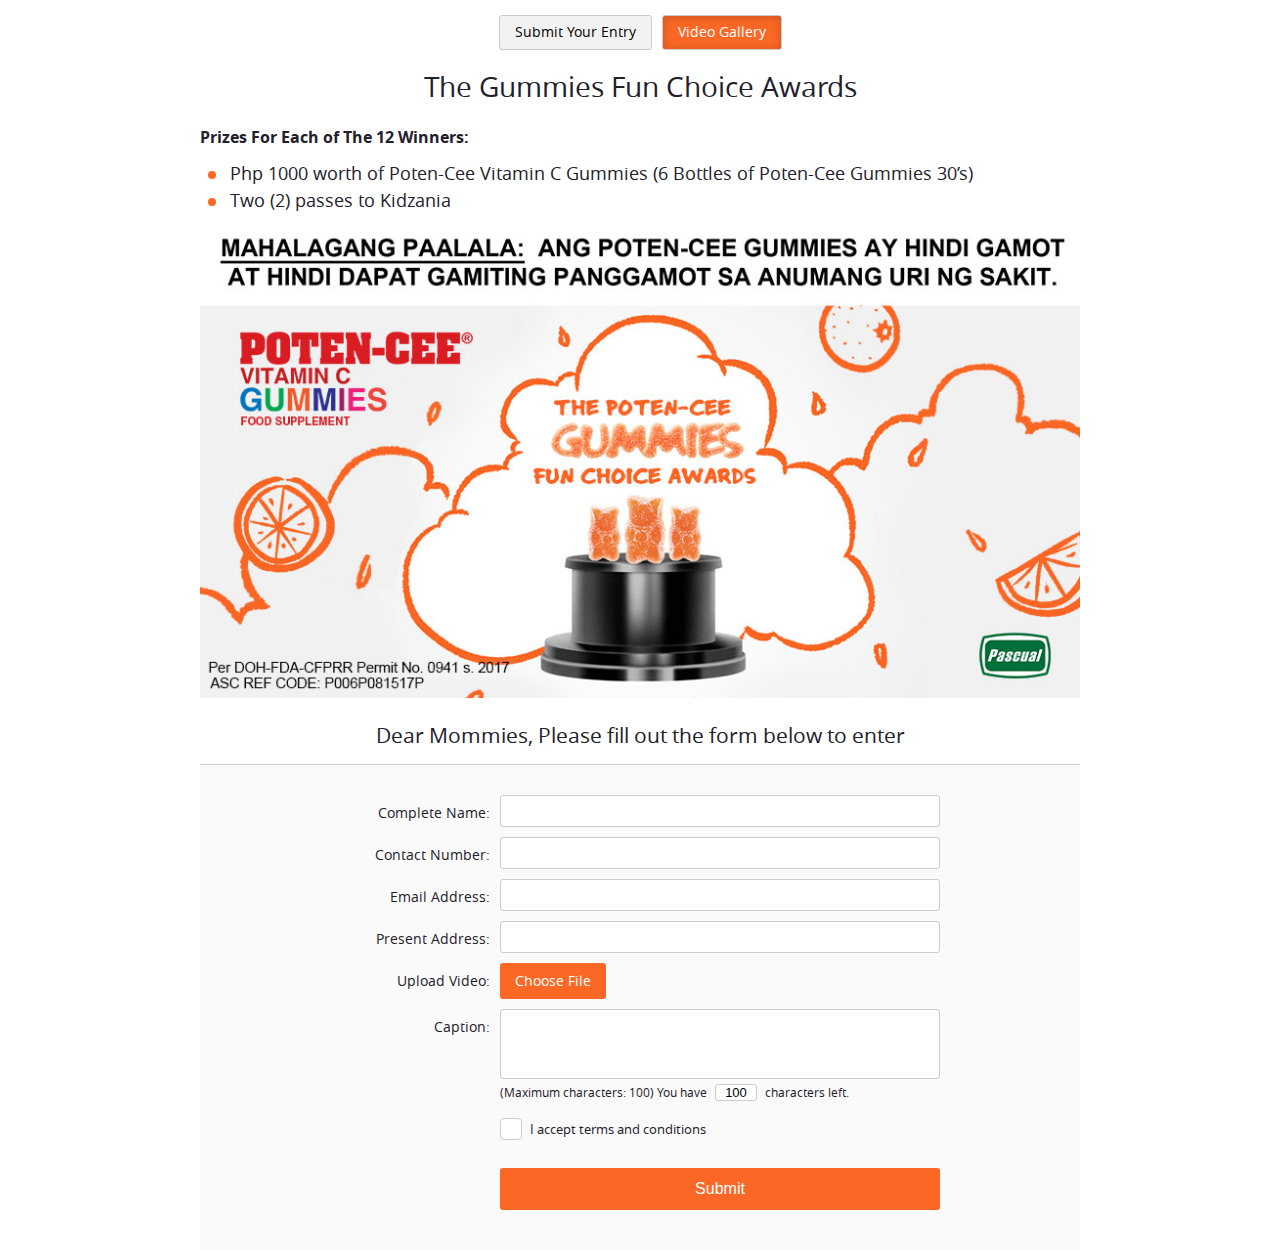
==== poten-cee/index.html @ c3ce5279 "push initial contest laayout" ====
﻿<!doctype html>
<html class="no-js" lang="">
<head>
<meta charset="utf-8">
<meta http-equiv="x-ua-compatible" content="ie=edge">
<title>Poten Cee</title>
<meta name="description" content="">
<meta name="viewport" content="width=device-width, initial-scale=1, maximum-scale=1">

<link rel="stylesheet" href="css/style.css" media="all"/>

<!--[if lt IE 9]> <script src="js/css3-mediaqueries.js"></script> <![endif]-->
<script src="js/html5.js"></script>
</head>
<body>
<section id="main-container">
	<div class="popup-wrap" id="video-wrap">
		<div class="popup-content">
			<a href="#" class="close-video"><img src="images/page_template/close.png" alt=""></a>
			<div class="video-holder">
				
			</div>
		</div>
	</div>

	<div class="popup-wrap default-popup" id="confirmation">
		<div class="popup-content">
			<h2>Are you sure you want to submit this entry?</h2>
			<p>Lorem ipsum dolor sit amet, consectetur adipiscing elit, sed do eiusmod tempor incididunt</p>
			<div class="text-center p-btn-wrapper">
				<a href="#" class="btn">OK</a>
				<a href="#" class="btn btn-ghost">Cancel</a>
			</div>
		</div>
	</div>

	<div class="popup-wrap default-popup" id="confirmation">
		<div class="popup-content">
			<h2>Thank you for submitting your entry.</h2>
			<p>Lorem ipsum dolor sit amet, consectetur adipiscing elit, sed do eiusmod tempor incididunt</p>
			<div class="text-center p-btn-wrapper">
				<a href="#" class="btn">Go to Gallery</a>
				<a href="#" class="btn btn-ghost">Submit another</a>
			</div>
		</div>
	</div>

	<header>
		<div class="container">
			<div class="menu text-center">
				<ul>
					<li class="active"><a href="#step1">Submit Your Entry</a></li>
					<li><a href="#step2">Video Gallery</a></li>
				</ul>
			</div>
		</div>
	</header>
	<section id="main-wrapper">
		<div id="step1" class="step-wrap"  style="display: block;">
			<div class="container">
				<div class="head-title">
					<h1 class="text-center">The Gummies Fun Choice Awards</h1>
					<h3><strong>Prizes For Each of The 12 Winners:</strong></h3>
					<ul class="prizes">
						<li>Php 1000 worth of Poten-Cee Vitamin C Gummies (6 Bottles of Poten-Cee Gummies 30’s)</li>
						<li>Two (2) passes to Kidzania</li>
					</ul>
				</div>

				<div class="banner"><img src="images/banner.jpg" alt=""></div>
				<div class="form-wrapper">
					<h2 class="text-center">Dear Mommies, Please fill out the form below to enter</h2>
					<hr>
					<div class="form-content">
						<form method="" post="">
							<div class="input-wrap">
								<label for="complete-name">Complete Name:</label>
								<input id="complete-name" type="text" name="" value="" placeholder="">
							</div>
							<div class="input-wrap">
								<label for="contact-num">Contact Number:</label>
								<input id="contact-num" type="tel" name="" value="" placeholder="">
							</div>
							<div class="input-wrap">
								<label for="email-add">Email Address:</label>
								<input id="email-add" type="email" name="" value="" placeholder="">
							</div>
							<div class="input-wrap">
								<label for="p-address">Present Address:</label>
								<input id="p-address" type="text" name="" value="" placeholder="">
							</div>
							<div class="input-wrap">
								<label>Upload Video:</label>
								<div class="file-upload">
								    <label for="upload" class="file-upload__label">Choose File</label>

								    <input id="upload" class="file-upload__input" type="file" name="file-upload">
								</div>

								<div class="wavy-loader uploader-loader">
									<span></span><span></span><span></span>
								</div>	
								<span class="required-file">You must upload a video atleast 10sec.</span>
							</div>
							<div class="input-wrap no-error">
								<label>Caption:</label>
								<div class="textarea-wrap">
									<textarea name="limitedtextarea" onKeyDown="limitText(this.form.limitedtextarea,this.form.countdown,100);"  onKeyUp="limitText(this.form.limitedtextarea,this.form.countdown,100);"></textarea>
									<p>(Maximum characters: 100) You have <input readonly type="text" name="countdown" size="3" value="100"> characters left.</p>
								</div>
							</div>
							<div class="input-wrap">
								<label>&nbsp;</label>
								<div class="custom-checkbox">
									<input type="checkbox" id="term-checkbox"/>
		    						<label for="term-checkbox">I accept terms and conditions</label>
		    					</div>
							</div>
							<div class="input-wrap">
								<label>&nbsp;</label>
								<input type="submit" class="btn" name="" value="Submit">
							</div>
						</form>
					</div>
				</div>
			</div>
		</div>
		<div id="step2" class="step-wrap" style="display: none;">
			<div class="container">
				<div class="video-gallery">
					<ul>
						<li>
							<div class="vg-wrap active">
								<div class="vg-item">
									<a href="#" class="play-btn" data-html-video="spark.mp4">
										<div class="vg-thumg">
											<img src="images/page_template/wing-video1.jpg" alt="">
										</div>
										<div class="vg-caption">
											<p>Lorem ipsum dolor sit amet, consectetur adipiscing elit, sed do eiusmod tempor incididunt ut labore et #samplehastag </p>
										</div>
									</a>

								</div>
								<p class="vg-btn vg-like"><a href="#"><span><img src="images/page_template/like.png" alt=""></span> <strong>100</strong> Likes</a></p>
								<p class="vg-btn vg-share"><a href="#"><span><img src="images/page_template/share.png" alt=""></span> <strong>2</strong> Share</a></p>
							</div>
						</li>
						<li>
							<div class="vg-wrap">
								<div class="vg-item">
									<a href="#" class="play-btn" data-html-video="">
										<div class="vg-thumg">
											<img src="images/page_template/wing-video1.jpg" alt="">
										</div>
										<div class="vg-caption">
											<p>Lorem ipsum dolor sit amet, consectetur adipiscing elit, sed do eiusmod  </p>
										</div>
									</a>

								</div>
								<p class="vg-btn vg-like"><a href="#"><span><img src="images/page_template/like.png" alt=""></span> <strong>100</strong> Likes</a></p>
								<p class="vg-btn vg-share"><a href="#"><span><img src="images/page_template/share.png" alt=""></span> <strong>2</strong> Share</a></p>
							</div>
						</li>
						<li>
							<div class="vg-wrap">
								<div class="vg-item">
									<a href="#" class="play-btn" data-html-video="spark.mp4">
										<div class="vg-thumg">
											<img src="images/page_template/wing-video1.jpg" alt="">
										</div>
										<div class="vg-caption">
											<p>Lorem ipsum dolor sit amet, consectetur adipiscing elit, sed do eiusmod tempor incididunt ut labore et dolore magna aliqua. </p>
										</div>
									</a>

								</div>
								<p class="vg-btn vg-like"><a href="#"><span><img src="images/page_template/like.png" alt=""></span> <strong>100</strong> Likes</a></p>
								<p class="vg-btn vg-share"><a href="#"><span><img src="images/page_template/share.png" alt=""></span> <strong>2</strong> Share</a></p>
							</div>
						</li>
						<li>
							<div class="vg-wrap">
								<div class="vg-item">
									<a href="#" class="play-btn" data-html-video="spark.mp4">
										<div class="vg-thumg">
											<img src="images/page_template/wing-video1.jpg" alt="">
										</div>
										<div class="vg-caption">
											<p>Lorem ipsum dolor sit amet, consectetur adipiscing elit, </p>
										</div>
									</a>

								</div>
								<p class="vg-btn vg-like"><a href="#"><span><img src="images/page_template/like.png" alt=""></span> <strong>100</strong> Likes</a></p>
								<p class="vg-btn vg-share"><a href="#"><span><img src="images/page_template/share.png" alt=""></span> <strong>2</strong> Share</a></p>
							</div>
						</li>
						<li>
							<div class="vg-wrap">
								<div class="vg-item">
									<a href="#" class="play-btn" data-html-video="spark.mp4">
										<div class="vg-thumg">
											<img src="images/page_template/wing-video1.jpg" alt="">
										</div>
										<div class="vg-caption">
											<p>Lorem ipsum dolor sit amet, consectetur  </p>
										</div>
									</a>

								</div>
								<p class="vg-btn vg-like"><a href="#"><span><img src="images/page_template/like.png" alt=""></span> <strong>100</strong> Likes</a></p>
								<p class="vg-btn vg-share"><a href="#"><span><img src="images/page_template/share.png" alt=""></span> <strong>2</strong> Share</a></p>
							</div>
						</li>
						<li>
							<div class="vg-wrap">
								<div class="vg-item">
									<a href="#" class="play-btn" data-html-video="spark.mp4">
										<div class="vg-thumg">
											<img src="images/page_template/wing-video1.jpg" alt="">
										</div>
										<div class="vg-caption">
											<p>Lorem ipsum dolor sit amet, </p>
										</div>
									</a>

								</div>
								<p class="vg-btn vg-like"><a href="#"><span><img src="images/page_template/like.png" alt=""></span> <strong>100</strong> Likes</a></p>
								<p class="vg-btn vg-share"><a href="#"><span><img src="images/page_template/share.png" alt=""></span> <strong>2</strong> Share</a></p>
							</div>
						</li>
					</ul>
				</div>
			</div>
		</div>
	</section>
</section>
<footer></footer>
<script src="js/lib/jquery.min.js"></script>
<script src="js/lib/jquery-ui.min.js"></script>
<script src="js/plugins.js"></script>
<script src="js/custom.js"></script>

<script type="text/javascript">
	
	$('.menu ul li a').click(function(e){
		e.preventDefault();
		$('.menu li').removeClass('active');
		$(this).closest('li').addClass('active');

		var _this = $(this).attr('href');
		$('.step-wrap').css({'display' : 'none'});
		$(_this).css({'display' : 'block'});

	});

	$('.close-video').click(function(e){
		e.preventDefault();

		$('.popup-wrap').removeClass('active');	
		$('.video-holder video')[0].pause();
	});

	$('.play-btn').click(function(e){
		e.preventDefault();
		$('#video-wrap').addClass('active');
		$('.video-holder').html('');	
	});

	$('.play-btn').click(function(e){
		e.preventDefault();

		var videoUrl = $(this).attr('data-html-video');
		var videoElem = '<video width="100%" height="100%" autoplay="true" preload="none">' +
	                    '<source src="video/'+videoUrl+'" type="video/mp4">' +
	                   	'<source src="video/'+videoUrl+'" type="video/webm">' +
	                    '</video>';
	    $('#video-wrap').addClass('active');

	    if($('.video-holder').children('*').size() > 0) {
	    	$('.video-holder video')[0].play();
	    } else {
	    	$('.video-holder').html(videoElem);	
	    }


	    $(".video-holder video").bind("ended", function() {
			console.log('end');
			$('.video-holder video')[0].autoplay=false
			$('#video-holder').removeClass('active');
		});

	})

	$('#term-checkbox').change(function(){
        
        //$('.fill-up-correctly').removeClass('is-open');

        if( $('#terms-checkbox').is(':checked')) {
            $('#terms-checkbox').closest('.custom-checkbox').removeClass('error')

        } else {
            $('#terms-checkbox').closest('.custom-checkbox').addClass('error');
        }

    });

	$('.form-content form').submit(function(e){
		e.preventDefault();
		$('.form-content .input-wrap:not(.no-error)').addClass('error');
       	isvalidate = false;

		if(!$('#complete-name').val() == '') {
        	$('#complete-name').closest('.input-wrap').removeClass('error');
        	isvalidate = true;
        } else {
        	isvalidate = false;
        }

        if(!$('#p-address').val() == '') {
        	$('#p-address').closest('.input-wrap').removeClass('error');
        	isvalidate = true;
        } else {
        	isvalidate = false;
        }

		if( IsEmail($('#email-add').val() )) {
        	$('#email-add').closest('.input-wrap').removeClass('error');
        	isvalidate = true;
        } else {
        	isvalidate = false;
        }

		if(!$('#contact-num').val() == '' && $('#contact-num').val().length >= 6) {
        	$('#contact-num').closest('.input-wrap').removeClass('error');
        	isvalidate = true;
        } else {
        	isvalidate = false;
        }

        if( $('#term-checkbox').prop('checked')) {
            $('#term-checkbox').closest('.input-wrap').removeClass('error')
            isvalidate = true;
        } else {
            $('#term-checkbox').closest('.input-wrap').addClass('error');
            isvalidate = false;
        }

		if($('#complete-name').val() != '' && $('#email-add').val() != '' && !$('#p-address').val() == '' && $('#contact-num').val().length >= 6 && $('#contact-num').val() != '') {
			$('.loading-spinner-wrapper').addClass('active');
			$('.popup-wrap').addClass('active');
			return true;
			
		} else {
			return false;
		}
	});

	function limitText(limitField, limitCount, limitNum) {
		if (limitField.value.length > limitNum) {
			limitField.value = limitField.value.substring(0, limitNum);
		} else {
			limitCount.value = limitNum - limitField.value.length;
		}
	}

	function IsEmail(email) {
	    var regex = /^([a-zA-Z0-9_.+-])+\@(([a-zA-Z0-9-])+\.)+([a-zA-Z0-9]{2,4})+$/;
	    return regex.test(email);
	}
</script>
</body>
</html>
---- poten-cee/css/style.css ----
@charset "UTF-8";
/** font face **/
@font-face {
  font-family: 'open_sans';
  src: url("../fonts/opensans-bold-webfont.woff2") format("woff2"), url("../fonts/opensans-bold-webfont.woff") format("woff");
  font-weight: 700;
  font-style: normal; }

@font-face {
  font-family: 'open_sans';
  src: url("../fonts/opensans-light-webfont.woff2") format("woff2"), url("../fonts/opensans-light-webfont.woff") format("woff");
  font-weight: 300;
  font-style: normal; }

@font-face {
  font-family: 'open_sans';
  src: url("../fonts/opensans-regular-webfont.woff2") format("woff2"), url("../fonts/opensans-regular-webfont.woff") format("woff");
  font-weight: 400;
  font-style: normal; }

/** font face **/
/* http://meyerweb.com/eric/tools/css/reset/ 
   v2.0 | 20110126
   License: none (public domain)
*/
html, body, div, span, applet, object, iframe,
h1, h2, h3, h4, h5, h6, p, blockquote, pre,
a, abbr, acronym, address, big, cite, code,
del, dfn, em, img, ins, kbd, q, s, samp,
small, strike, strong, sub, sup, tt, var,
b, u, i, center,
dl, dt, dd, ol, ul, li,
fieldset, form, label, legend,
table, caption, tbody, tfoot, thead, tr, th, td,
article, aside, canvas, details, embed,
figure, figcaption, footer, header, hgroup,
menu, nav, output, ruby, section, summary,
time, mark, audio, video {
  margin: 0;
  padding: 0;
  border: 0;
  font-size: 100%;
  font: inherit;
  vertical-align: baseline; }

/* HTML5 display-role reset for older browsers */
article, aside, details, figcaption, figure,
footer, header, hgroup, menu, nav, section {
  display: block; }

body {
  line-height: 1; }

ol, ul {
  list-style: none; }

blockquote, q {
  quotes: none; }

blockquote:before, blockquote:after,
q:before, q:after {
  content: '';
  content: none; }

table {
  border-collapse: collapse;
  border-spacing: 0; }

h1 {
  font-size: 2em; }

h2 {
  font-size: 1.5em; }

h3 {
  font-size: 1.17em; }

h4 {
  font-size: 1em; }

h5 {
  font-size: 0.83em; }

h6 {
  font-size: 0.67em; }

.ease, a, input[type="submit"], button {
  -webkit-transition: all 0.5s ease;
  -moz-transition: all 0.5s ease;
  -ms-transition: all 0.5s ease;
  -o-transition: all 0.5s ease;
  transition: all 0.5s ease; }

.menu {
  margin: 15px 0 20px; }
  .menu ul li {
    display: inline-block;
    margin: 0px 3px; }
    .menu ul li a {
      padding: 8px 15px;
      text-align: center;
      display: block;
      background: #fb6825;
      color: #ffffff;
      border-radius: 3px;
      border: 1px solid #ccc;
      -webkit-box-shadow: inset 0px 1px 10px rgba(0, 0, 0, 0.2);
      box-shadow: inset 0px 1px 10px rgba(0, 0, 0, 0.2); }
    .menu ul li.active a {
      -webkit-box-shadow: inset 0px 1px 10px transparent;
      box-shadow: inset 0px 1px 10px transparent;
      color: #000;
      background: #f2f2f2; }

footer {
  z-index: 2;
  position: relative; }

.fl {
  float: left; }

.fr {
  float: right; }

.clr {
  display: block;
  float: none;
  clear: both; }

* {
  -webkit-box-sizing: border-box;
  -moz-box-sizing: border-box;
  box-sizing: border-box; }

.container {
  max-width: 900px;
  margin: 0 auto;
  padding: 0px 10px; }

body {
  font-size: 14px;
  font-family: 'open_sans', helvetica, arial, sans-serif;
  line-height: 1.2;
  color: #23202b; }

strong {
  font-weight: 700; }

a {
  text-decoration: none; }

.head-title h1 {
  margin-bottom: 25px; }

.banner {
  margin-bottom: 25px; }
  .banner img {
    width: 100%;
    height: auto;
    display: block; }

.text-center {
  text-align: center; }

.form-wrapper hr {
  margin: 0;
  border: none;
  border-bottom: 1px solid #ccc; }

.form-wrapper h2 {
  margin-top: 10px;
  margin-bottom: 15px; }

.prizes {
  margin-top: 15px;
  margin-bottom: 10px; }
  .prizes li {
    display: block;
    padding-left: 30px;
    position: relative;
    margin-bottom: 5px;
    font-size: 18px; }
    @media (max-width: 991px) {
      .prizes li {
        font-size: 16px; } }
    @media (max-width: 767px) {
      .prizes li {
        font-size: 14px;
        padding-left: 20px; } }
    .prizes li:after {
      content: '';
      display: block;
      width: 8px;
      height: 8px;
      border-radius: 50%;
      position: absolute;
      top: 8px;
      left: 8px;
      background: #fb6825; }
      @media (max-width: 767px) {
        .prizes li:after {
          width: 5px;
          height: 5px;
          top: 5px;
          left: 5px; } }

.form-content {
  background: #fafafa;
  padding: 30px 20px; }
  @media (max-width: 991px) {
    .form-content {
      padding: 20px 10px; } }
  .form-content form {
    max-width: 600px;
    margin: 0 auto; }

.file-upload {
  position: relative;
  display: inline-block;
  margin-left: 10px;
  margin-right: 10px; }

.file-upload__label {
  display: block;
  padding: 10px 15px;
  color: #fff;
  background: #fb6825;
  border-radius: 3px;
  -webkit-transition: background 0.4s ease;
  -o-transition: background 0.4s ease;
  transition: background 0.4s ease; }
  .file-upload__label:hover {
    cursor: pointer;
    background: #fd5a10; }

.input-wrap {
  margin-bottom: 10px; }
  @media (max-width: 767px) {
    .input-wrap {
      margin-bottom: 8px; } }
  .input-wrap:after {
    content: '';
    display: block;
    float: none;
    clear: both; }
  .input-wrap > label {
    min-width: 150px;
    float: left;
    text-align: right;
    padding-top: 10px; }
    @media (max-width: 991px) {
      .input-wrap > label {
        min-width: auto;
        float: none;
        clear: both;
        text-align: left;
        margin-bottom: 2px;
        display: inline-block;
        padding-top: 0;
        font-size: 13px; } }
  .input-wrap.error input[type="text"], .input-wrap.error input[type="email"], .input-wrap.error input[type="tel"], .input-wrap.error textarea {
    border-bottom: 1px solid #da1d23; }
  .input-wrap.error .required-file {
    opacity: 1;
    visibility: visible; }
  .input-wrap input[type="text"], .input-wrap input[type="email"], .input-wrap input[type="tel"], .input-wrap textarea {
    width: 440px;
    float: right;
    border: 1px solid #ccc;
    border-radius: 3px;
    padding: 7px 10px;
    font-size: 14px;
    outline: none;
    resize: none; }
    @media (max-width: 991px) {
      .input-wrap input[type="text"], .input-wrap input[type="email"], .input-wrap input[type="tel"], .input-wrap textarea {
        width: 100%;
        float: none;
        clear: both; } }
  .input-wrap textarea {
    min-height: 70px; }
  .input-wrap input[type="submit"] {
    display: block;
    padding: 12px 15px;
    color: #fff;
    background: #fb6825;
    border-radius: 3px;
    display: block;
    border: none;
    width: 440px;
    float: right;
    margin-top: 20px;
    font-size: 16px;
    outline: none; }
    @media (max-width: 991px) {
      .input-wrap input[type="submit"] {
        width: 100%;
        float: none;
        clear: both;
        margin-top: 0; } }
  .input-wrap .required-file {
    font-size: 12px;
    color: #da1d23;
    display: inline-block;
    vertical-align: middle;
    opacity: 0;
    visibility: hidden; }

.file-upload__input {
  position: absolute;
  left: 0;
  top: 0;
  right: 0;
  bottom: 0;
  font-size: 1;
  width: 0;
  height: 100%;
  opacity: 0; }

.custom-checkbox {
  margin-left: 10px;
  float: left;
  margin-top: 10px; }
  @media (max-width: 991px) {
    .custom-checkbox {
      margin-left: 0; } }

.step-wrap {
  display: none; }

.video-gallery ul {
  margin: 0 -8px; }
  .video-gallery ul:after {
    content: '';
    display: block;
    float: none;
    clear: both; }
  .video-gallery ul li {
    float: left;
    width: 33.33%;
    padding: 0px 8px;
    padding-bottom: 20px; }
    .video-gallery ul li:nth-child(3n+1) {
      clear: left; }
      @media (max-width: 767px) {
        .video-gallery ul li:nth-child(3n+1) {
          clear: none; } }
    @media (max-width: 767px) {
      .video-gallery ul li {
        width: 50%; }
        .video-gallery ul li:nth-child(2n+1) {
          clear: left; } }
    @media (max-width: 480px) {
      .video-gallery ul li {
        width: 100%;
        float: none;
        clear: both; } }

.textarea-wrap {
  position: relative;
  float: left;
  width: 440px;
  margin-left: 10px; }
  @media (max-width: 991px) {
    .textarea-wrap {
      width: 100%;
      margin-left: 0; } }
  .textarea-wrap p {
    font-size: 12px; }
    .textarea-wrap p input[type="text"] {
      display: inline-block;
      width: auto;
      padding: 0;
      float: none;
      border: 1px solid #ccc;
      text-align: center;
      margin: 5px 5px 0;
      font-size: 13px; }

.vg-wrap:after {
  content: '';
  display: block;
  float: none;
  clear: both; }

.vg-item {
  height: 0;
  padding-bottom: 75%;
  width: 100%;
  background: #000; }

.vg-thumg {
  position: relative;
  height: 0;
  padding-bottom: 75%; }
  .vg-thumg img {
    max-width: 100%;
    height: auto;
    position: absolute;
    top: 50%;
    left: 50%;
    -webkit-transform: translate(-50%, -50%);
    -moz-transform: translate(-50%, -50%);
    -ms-transform: translate(-50%, -50%);
    -o-transform: translate(-50%, -50%);
    transform: translate(-50%, -50%); }

.vg-btn {
  width: 33.33%;
  float: left;
  padding: 5px 0;
  margin-top: 5px;
  margin-right: 20px;
  padding-left: 5px; }
  .vg-btn img {
    width: 18px;
    display: inline-block;
    vertical-align: middle;
    position: relative;
    top: -2px; }
  .vg-btn span {
    display: inline-block;
    vertical-align: middle;
    margin-right: 2px; }
  .vg-btn strong {
    color: #fb6825; }

.play-btn {
  display: block;
  position: relative; }
  .play-btn:before {
    content: '';
    width: 50px;
    height: 50px;
    border: 2px solid #fff;
    position: absolute;
    top: 50%;
    left: 50%;
    z-index: 2;
    color: #fff;
    background: url(../images/page_template/arrow.png) no-repeat center center;
    background-size: 78%;
    border-radius: 50%;
    line-height: 50px;
    text-align: center;
    -webkit-transform: translate(-50%, -50%);
    -moz-transform: translate(-50%, -50%);
    -ms-transform: translate(-50%, -50%);
    transform: translate(-50%, -50%); }

.video-holder video {
  width: 100%;
  height: auto;
  display: block; }

.vg-caption {
  background: rgba(0, 0, 0, 0.6);
  color: #ffffff;
  position: absolute;
  bottom: 0;
  left: 0;
  width: 100%;
  padding: 10px 10px;
  font-size: 12px; }

#video-wrap {
  position: fixed;
  top: 0;
  width: 100%;
  height: 100%;
  background: rgba(0, 0, 0, 0.7);
  z-index: 1011;
  left: 0;
  opacity: 0;
  visibility: hidden;
  -webkit-transition: all 0.4s ease;
  -o-transition: all 0.4s ease;
  transition: all 0.4s ease; }
  @media (max-width: 767px) {
    #video-wrap {
      background: white; } }
  #video-wrap.active {
    opacity: 1;
    visibility: visible; }
  #video-wrap .popup-content {
    background: #fff;
    max-width: 800px;
    padding: 0px 0px 20px;
    margin: 30px auto 0;
    position: relative; }

.default-popup {
  position: fixed;
  top: 0;
  width: 100%;
  height: 100%;
  background: rgba(0, 0, 0, 0.7);
  z-index: 1011;
  left: 0;
  opacity: 0;
  visibility: hidden;
  -webkit-transition: all 0.4s ease;
  -o-transition: all 0.4s ease;
  transition: all 0.4s ease; }
  .default-popup.active {
    visibility: visible;
    opacity: 1; }
  .default-popup .popup-content {
    width: 30%;
    max-width: 420px;
    min-width: 420px;
    background: #ffffff;
    position: absolute;
    text-align: center;
    left: 50%;
    top: 30%;
    overflow-y: hidden;
    overflow-x: hidden;
    margin-left: -210px;
    padding: 40px 15px 40px;
    opacity: 1;
    z-index: 9;
    -webkit-transform: translateY(20%);
    -moz-transform: translateY(20%);
    -ms-transform: translateY(20%);
    -o-transform: translateY(20%);
    transform: translateY(20%);
    -webkit-transition: all 0.4s 0.3s cubic-bezier(0.215, 0.61, 0.355, 1);
    -moz-transition: all 0.4s 0.3s cubic-bezier(0.215, 0.61, 0.355, 1);
    -ms-transition: all 0.4s 0.3s cubic-bezier(0.215, 0.61, 0.355, 1);
    -o-transition: all 0.4s 0.3s cubic-bezier(0.215, 0.61, 0.355, 1);
    transition: all 0.4s 0.3s cubic-bezier(0.215, 0.61, 0.355, 1); }
    @media (max-width: 767px) {
      .default-popup .popup-content {
        min-width: auto;
        width: 100%;
        margin-left: 0;
        left: 0;
        padding: 25px 15px; } }
    .default-popup .popup-content h2 {
      text-align: left;
      margin-bottom: 5px;
      font-size: 16px;
      font-weight: 700; }
    .default-popup .popup-content p {
      font-size: 12px;
      padding-bottom: 10px;
      text-align: left; }

.p-btn-wrapper {
  margin-top: 20px; }

.btn {
  display: inline-block;
  padding: 10px 25px;
  color: #fff;
  background: #fb6825;
  border-radius: 3px; }
  .btn.btn-ghost {
    background: transparent;
    color: #23202b;
    padding: 10px 15px; }

.close-video {
  font-size: 16px;
  width: 25px;
  height: 25px;
  background: #fff;
  display: block;
  top: 0;
  right: 0;
  line-height: 25px;
  position: absolute;
  z-index: 2;
  text-align: center; }
  .close-video img {
    max-width: 100%;
    height: auto;
    display: block; }

.custom-checkbox [type="checkbox"]:not(:checked),
.custom-checkbox [type="checkbox"]:checked {
  position: absolute;
  left: -9999px; }

.custom-checkbox [type="checkbox"]:not(:checked) + label,
.custom-checkbox [type="checkbox"]:checked + label {
  position: relative;
  padding-left: 30px;
  cursor: pointer;
  font-size: 13px;
  padding-top: 2px; }

/* checkbox aspect */
.custom-checkbox [type="checkbox"]:not(:checked) + label:before,
.custom-checkbox [type="checkbox"]:checked + label:before {
  content: '';
  position: absolute;
  left: 0;
  top: 0;
  width: 20px;
  height: 20px;
  border: 1px solid #ccc;
  background: #fff;
  border-radius: 4px; }

.error .custom-checkbox [type="checkbox"]:not(:checked) + label:before,
.error .custom-checkbox [type="checkbox"]:checked + label:before {
  border: 1px solid #da1d23; }

/* checked mark aspect */
.custom-checkbox [type="checkbox"]:not(:checked) + label:after,
.custom-checkbox [type="checkbox"]:checked + label:after {
  content: '✔';
  position: absolute;
  top: 4px;
  left: 5px;
  font-size: 16px;
  line-height: 0.8;
  color: #09ad7e;
  -webkit-transition: all .2s;
  -o-transition: all .2s;
  transition: all .2s; }

/* checked mark aspect changes */
.custom-checkbox [type="checkbox"]:not(:checked) + label:after {
  opacity: 0;
  -webkit-transform: scale(0);
  -ms-transform: scale(0);
  transform: scale(0); }

.custom-checkbox [type="checkbox"]:checked + label:after {
  opacity: 1;
  -webkit-transform: scale(1);
  -ms-transform: scale(1);
  transform: scale(1); }

/* disabled checkbox */
.custom-checkbox [type="checkbox"]:disabled:not(:checked) + label:before,
.custom-checkbox [type="checkbox"]:disabled:checked + label:before {
  -webkit-box-shadow: none;
  box-shadow: none;
  border-color: #bbb;
  background-color: #ddd; }

.custom-checkbox [type="checkbox"]:disabled:checked + label:after {
  color: #999; }

.custom-checkbox [type="checkbox"]:disabled + label {
  color: #aaa; }

/* accessibility */
/*.custom-checkbox [type="checkbox"]:checked:focus + label:before,
.custom-checkbox [type="checkbox"]:not(:checked):focus + label:before {
  border: 2px dotted blue;
}*/
/* hover style just for information */
/*label:hover:before {
  border: 2px solid #4778d9!important;
}*/
.wavy-loader {
  text-align: center;
  background: transparent;
  width: 100%;
  float: none;
  opacity: 0;
  visibility: hidden;
  clear: both;
  position: relative;
  padding: 10px 0;
  /*&.loader-bottom {
		position: fixed;
		bottom: 0;
		padding-left: 250px;
		@include transition(padding 0.4s cubic-bezier(0.645, 0.045, 0.355, 1));

		&.is-minimize {
			padding-left: 60px;
		}
	}*/ }
  .wavy-loader.uploader-loader {
    width: auto;
    display: inline-block;
    opacity: 0;
    visibility: hidden; }
    .wavy-loader.uploader-loader.active {
      opacity: 1;
      visibility: visible; }
  .wavy-loader.active {
    opacity: 1;
    visibility: visible; }

.wavy-loader span:first-child {
  -webkit-animation: wavy-loader 1.1s 0.1s cubic-bezier(0.215, 0.61, 0.355, 1) infinite;
  -moz-animation: wavy-loader 1.1s 0.1s cubic-bezier(0.215, 0.61, 0.355, 1) infinite;
  animation: wavy-loader 1.1s 0.1s cubic-bezier(0.215, 0.61, 0.355, 1) infinite; }

.wavy-loader span:nth-child(2) {
  -webkit-animation: wavy-loader 1.1s 0.2s cubic-bezier(0.215, 0.61, 0.355, 1) infinite;
  -moz-animation: wavy-loader 1.1s 0.2s cubic-bezier(0.215, 0.61, 0.355, 1) infinite;
  animation: wavy-loader 1.1s 0.2s cubic-bezier(0.215, 0.61, 0.355, 1) infinite; }

.wavy-loader span:nth-child(3) {
  -webkit-animation: wavy-loader 1.1s 0.3s cpp-sm-toolsbic-bezier(0.215, 0.61, 0.355, 1) infinite;
  -moz-animation: wavy-loader 1.1s 0.3s cubic-bezier(0.215, 0.61, 0.355, 1) infinite;
  animation: wavy-loader 1.1s 0.3s cubic-bezier(0.215, 0.61, 0.355, 1) infinite; }

.wavy-loader span {
  display: inline-block;
  position: relative;
  border-radius: 50%;
  width: 10px;
  height: 10px;
  background-color: #008a47;
  margin: 0 3px; }
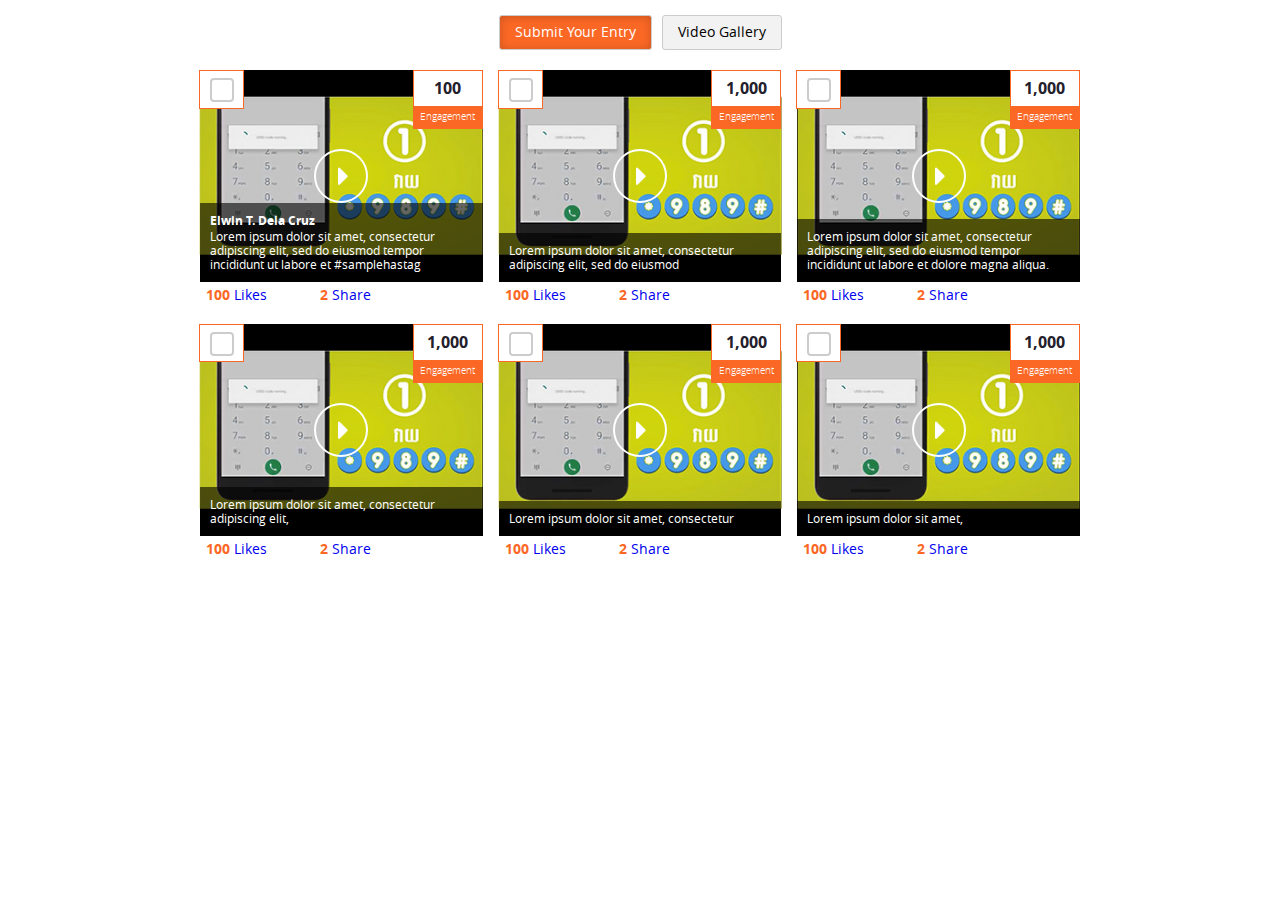
==== commit cdcda7e6: "add updated static files" ====
--- a/poten-cee/index.html
+++ b/poten-cee/index.html
@@ -56,7 +56,7 @@
 		</div>
 	</header>
 	<section id="main-wrapper">
-		<div id="step1" class="step-wrap"  style="display: block;">
+		<div id="step1" class="step-wrap"  style="display: none;">
 			<div class="container">
 				<div class="head-title">
 					<h1 class="text-center">The Gummies Fun Choice Awards</h1>
@@ -68,6 +68,9 @@
 				</div>
 
 				<div class="banner"><img src="images/banner.jpg" alt=""></div>
+				<div class="join-now-wrap text-center">
+					<a href="#" class="btn btn-large btn-green">Join Now!</a>
+				</div>
 				<div class="form-wrapper">
 					<h2 class="text-center">Dear Mommies, Please fill out the form below to enter</h2>
 					<hr>
@@ -87,7 +90,28 @@
 							</div>
 							<div class="input-wrap">
 								<label for="p-address">Present Address:</label>
-								<input id="p-address" type="text" name="" value="" placeholder="">
+								<div class="present-add">
+									<input id="p-address" type="text" name="" value="" placeholder="">
+									<div class="input-row">
+										<div class="input-half">
+											<label>Province:</label>
+											<select>
+												<option>Mindoro</option>
+												<option>Manila</option>
+												<option>Mandaluyong</option>
+											</select>
+										</div>
+										<div class="input-half">
+											<label>City:</label>
+											<select>
+												<option>City 1</option>
+												<option>City 2</option>
+												<option>City 3</option>
+											</select>
+										</div>
+									</div>
+								</div>
+								
 							</div>
 							<div class="input-wrap">
 								<label>Upload Video:</label>
@@ -96,16 +120,18 @@
 
 								    <input id="upload" class="file-upload__input" type="file" name="file-upload">
 								</div>
-
-								<div class="wavy-loader uploader-loader">
-									<span></span><span></span><span></span>
-								</div>	
 								<span class="required-file">You must upload a video atleast 10sec.</span>
 							</div>
-							<div class="input-wrap no-error">
-								<label>Caption:</label>
+							<div class="input-wrap captionfield">
+								<label class="textarea-label">How do Poten-Cee Gummies make taking Vitamin C more fun everyday?</label>
 								<div class="textarea-wrap">
-									<textarea name="limitedtextarea" onKeyDown="limitText(this.form.limitedtextarea,this.form.countdown,100);"  onKeyUp="limitText(this.form.limitedtextarea,this.form.countdown,100);"></textarea>
+									<textarea id="captionText" name="limitedtextarea" 
+									onKeyDown="limitText(this.form.limitedtextarea,this.form.countdown,100);
+
+									"  
+									onKeyUp="limitText(this.form.limitedtextarea,this.form.countdown,100);"></textarea>
+									<p class="error-message " style="display: none;"> This field is required*</p>
+									<p class="hastag-info">Must include <span>#GummiesTime</span></p>
 									<p>(Maximum characters: 100) You have <input readonly type="text" name="countdown" size="3" value="100"> characters left.</p>
 								</div>
 							</div>
@@ -119,15 +145,16 @@
 							<div class="input-wrap">
 								<label>&nbsp;</label>
 								<input type="submit" class="btn" name="" value="Submit">
+								<div class="wavy-loader"><span></span><span></span><span></span></div>
 							</div>
 						</form>
 					</div>
 				</div>
 			</div>
 		</div>
-		<div id="step2" class="step-wrap" style="display: none;">
+		<div id="step2" class="step-wrap" style="display: block;">
 			<div class="container">
-				<div class="video-gallery">
+				<div class="video-gallery video-gallery-cms">
 					<ul>
 						<li>
 							<div class="vg-wrap active">
@@ -137,13 +164,26 @@
 											<img src="images/page_template/wing-video1.jpg" alt="">
 										</div>
 										<div class="vg-caption">
+											<p><strong>Elwin T. Dela Cruz</strong></p>
 											<p>Lorem ipsum dolor sit amet, consectetur adipiscing elit, sed do eiusmod tempor incididunt ut labore et #samplehastag </p>
 										</div>
 									</a>
 
+								</div>
+								<div class="floating-checkbox">
+									<div class="custom-checkbox">
+										<input type="checkbox" id="checkbox1"/>
+			    						<label for="checkbox1"></label>
+			    					</div>
+			    				</div>
+								<div class="engagement">
+									<span class="engage-value">100</span>
+									<span>Engagement</span>
 								</div>
 								<p class="vg-btn vg-like"><a href="#"><span><img src="images/page_template/like.png" alt=""></span> <strong>100</strong> Likes</a></p>
 								<p class="vg-btn vg-share"><a href="#"><span><img src="images/page_template/share.png" alt=""></span> <strong>2</strong> Share</a></p>
+
+								
 							</div>
 						</li>
 						<li>
@@ -159,8 +199,20 @@
 									</a>
 
 								</div>
+								<div class="floating-checkbox">
+									<div class="custom-checkbox">
+										<input type="checkbox" id="checkbox2"/>
+			    						<label for="checkbox2"></label>
+			    					</div>
+			    				</div>
+								<div class="engagement">
+									<span class="engage-value">1,000</span>
+									<span>Engagement</span>
+								</div>
 								<p class="vg-btn vg-like"><a href="#"><span><img src="images/page_template/like.png" alt=""></span> <strong>100</strong> Likes</a></p>
 								<p class="vg-btn vg-share"><a href="#"><span><img src="images/page_template/share.png" alt=""></span> <strong>2</strong> Share</a></p>
+
+								
 							</div>
 						</li>
 						<li>
@@ -176,8 +228,20 @@
 									</a>
 
 								</div>
+								<div class="floating-checkbox">
+									<div class="custom-checkbox">
+										<input type="checkbox" id="checkbox3"/>
+			    						<label for="checkbox3"></label>
+			    					</div>
+			    				</div>
+								<div class="engagement">
+									<span class="engage-value">1,000</span>
+									<span>Engagement</span>
+								</div>
 								<p class="vg-btn vg-like"><a href="#"><span><img src="images/page_template/like.png" alt=""></span> <strong>100</strong> Likes</a></p>
 								<p class="vg-btn vg-share"><a href="#"><span><img src="images/page_template/share.png" alt=""></span> <strong>2</strong> Share</a></p>
+
+								
 							</div>
 						</li>
 						<li>
@@ -191,10 +255,21 @@
 											<p>Lorem ipsum dolor sit amet, consectetur adipiscing elit, </p>
 										</div>
 									</a>
-
+								</div>
+								<div class="floating-checkbox">
+									<div class="custom-checkbox">
+										<input type="checkbox" id="checkbox4"/>
+			    						<label for="checkbox4"></label>
+			    					</div>
+			    				</div>
+								<div class="engagement">
+									<span class="engage-value">1,000</span>
+									<span>Engagement</span>
 								</div>
 								<p class="vg-btn vg-like"><a href="#"><span><img src="images/page_template/like.png" alt=""></span> <strong>100</strong> Likes</a></p>
 								<p class="vg-btn vg-share"><a href="#"><span><img src="images/page_template/share.png" alt=""></span> <strong>2</strong> Share</a></p>
+
+								
 							</div>
 						</li>
 						<li>
@@ -210,8 +285,19 @@
 									</a>
 
 								</div>
+								<div class="floating-checkbox">
+									<div class="custom-checkbox">
+										<input type="checkbox" id="checkbox5"/>
+			    						<label for="checkbox5"></label>
+			    					</div>
+			    				</div>
+								<div class="engagement">
+									<span class="engage-value">1,000</span>
+									<span>Engagement</span>
+								</div>
 								<p class="vg-btn vg-like"><a href="#"><span><img src="images/page_template/like.png" alt=""></span> <strong>100</strong> Likes</a></p>
 								<p class="vg-btn vg-share"><a href="#"><span><img src="images/page_template/share.png" alt=""></span> <strong>2</strong> Share</a></p>
+
 							</div>
 						</li>
 						<li>
@@ -227,8 +313,20 @@
 									</a>
 
 								</div>
+								<div class="floating-checkbox">
+									<div class="custom-checkbox">
+										<input type="checkbox" id="checkbox6"/>
+			    						<label for="checkbox6"></label>
+			    					</div>
+			    				</div>
+								<div class="engagement">
+									<span class="engage-value">1,000</span>
+									<span>Engagement</span>
+								</div>
 								<p class="vg-btn vg-like"><a href="#"><span><img src="images/page_template/like.png" alt=""></span> <strong>100</strong> Likes</a></p>
 								<p class="vg-btn vg-share"><a href="#"><span><img src="images/page_template/share.png" alt=""></span> <strong>2</strong> Share</a></p>
+
+								
 							</div>
 						</li>
 					</ul>
@@ -340,6 +438,15 @@
         	isvalidate = false;
         }
 
+        if ($('#captionText').val() != '' && hastag) {
+            $('#captionText').closest('.captionfield').removeClass('error');
+            $('.captionfield .error-message, .hastag-info').css({'display' : 'none'});
+            isvalidate = true;
+        } else {
+            isvalidate = false;
+            $('.captionfield .error-message, .hastag-info').css({'display' : 'block'});
+        }
+
         if( $('#term-checkbox').prop('checked')) {
             $('#term-checkbox').closest('.input-wrap').removeClass('error')
             isvalidate = true;
@@ -358,6 +465,29 @@
 		}
 	});
 
+	var hastag;
+
+    $(".captionfield textarea").on("change", function(){
+        hastag = isSwearWord($(this).val());
+    });
+
+    function isSwearWord(fieldValue) {
+        var words = ["#GummiesTime", "#gummiestime", "gummiesTime", "Gummiestime"];
+
+        for (i = 0; i < words.length; i++) {
+            var tregex = '(\\s+|^)'+words[i]+'(\\s+|$)';
+            //var tregex = words[i];
+            var rgx = new RegExp(tregex, 'gi');
+            if (rgx.test(fieldValue)) {
+                $('.captionfield .error-message').css({'display' : 'none'});
+                return true;
+            } else {
+                $('.captionfield .error-message').css({'display' : 'block'});
+            }
+        }
+        return false;
+    }
+
 	function limitText(limitField, limitCount, limitNum) {
 		if (limitField.value.length > limitNum) {
 			limitField.value = limitField.value.substring(0, limitNum);
--- a/poten-cee/css/style.css
+++ b/poten-cee/css/style.css
@@ -100,17 +100,17 @@
       padding: 8px 15px;
       text-align: center;
       display: block;
-      background: #fb6825;
-      color: #ffffff;
+      background: #f2f2f2;
+      color: #000;
       border-radius: 3px;
       border: 1px solid #ccc;
+      -webkit-box-shadow: inset 0px 1px 10px transparent;
+      box-shadow: inset 0px 1px 10px transparent; }
+    .menu ul li.active a {
       -webkit-box-shadow: inset 0px 1px 10px rgba(0, 0, 0, 0.2);
-      box-shadow: inset 0px 1px 10px rgba(0, 0, 0, 0.2); }
-    .menu ul li.active a {
-      -webkit-box-shadow: inset 0px 1px 10px transparent;
-      box-shadow: inset 0px 1px 10px transparent;
-      color: #000;
-      background: #f2f2f2; }
+      box-shadow: inset 0px 1px 10px rgba(0, 0, 0, 0.2);
+      color: #ffffff;
+      background: #fb6825; }
 
 footer {
   z-index: 2;
@@ -206,7 +206,17 @@
 
 .form-content {
   background: #fafafa;
-  padding: 30px 20px; }
+  padding: 30px 20px;
+  position: relative; }
+  .form-content.loading:before {
+    content: '';
+    position: absolute;
+    top: 0;
+    left: 0;
+    width: 100%;
+    height: 100%;
+    background: transparent;
+    z-index: 1001; }
   @media (max-width: 991px) {
     .form-content {
       padding: 20px 10px; } }
@@ -244,10 +254,12 @@
     float: none;
     clear: both; }
   .input-wrap > label {
-    min-width: 150px;
+    width: 150px;
     float: left;
     text-align: right;
     padding-top: 10px; }
+    .input-wrap > label.textarea-label {
+      padding-top: 0; }
     @media (max-width: 991px) {
       .input-wrap > label {
         min-width: auto;
@@ -356,18 +368,110 @@
         float: none;
         clear: both; } }
 
-.textarea-wrap {
+.video-gallery-cms .vg-btn {
+  padding-left: 0;
+  padding: 0; }
+
+.video-gallery-cms .vg-wrap {
+  position: relative; }
+
+.video-gallery-cms .vg-btn img {
+  display: none; }
+
+.video-gallery-cms .engagement {
+  min-width: 70px;
+  border: 1px solid #fb6825;
+  padding: 0px 5px 0;
+  position: absolute;
+  right: 0;
+  top: 0;
+  background: #ffffff; }
+  .video-gallery-cms .engagement span {
+    display: block;
+    font-size: 10px;
+    font-weight: 300;
+    text-align: center;
+    background: #fb6825;
+    margin: 0px -5px;
+    color: #ffffff;
+    padding-top: 5px;
+    padding-bottom: 5px; }
+    .video-gallery-cms .engagement span.engage-value {
+      font-size: 16px;
+      font-weight: 700;
+      margin: 0;
+      padding: 8px 0;
+      background: #ffffff;
+      color: #23202b; }
+
+.video-gallery-cms .custom-checkbox [type="checkbox"]:not(:checked) + label:before, .video-gallery-cms .custom-checkbox [type="checkbox"]:checked + label:before {
+  border: 2px solid #ccc; }
+
+.floating-checkbox {
+  position: absolute;
+  top: 0;
+  left: -1px;
+  background: #fff;
+  padding: 10px;
+  width: 45px;
+  border: 1px solid #fb6825; }
+  .floating-checkbox .custom-checkbox {
+    margin-top: 0;
+    margin-left: 0; }
+
+.error-message {
+  color: #da1d23; }
+
+.input-half {
+  width: 50%;
+  float: left;
+  padding: 0px 10px; }
+  .input-half label {
+    margin-bottom: 2px;
+    display: inline-block;
+    padding-top: 0;
+    font-size: 13px; }
+  .input-half select {
+    width: 100%;
+    -webkit-apperance: none;
+    -moz-apperance: none;
+    apperance: none;
+    padding: 5px;
+    height: 33px;
+    background: #ffffff;
+    outline: none;
+    font-size: 14px; }
+
+.input-row {
+  clear: both;
+  float: none;
+  margin: 0 -10px 0;
+  padding-top: 5px; }
+  .input-row:after {
+    content: '';
+    display: block;
+    float: none;
+    clear: both; }
+
+.textarea-wrap, .present-add {
   position: relative;
   float: left;
   width: 440px;
   margin-left: 10px; }
   @media (max-width: 991px) {
-    .textarea-wrap {
+    .textarea-wrap, .present-add {
       width: 100%;
       margin-left: 0; } }
-  .textarea-wrap p {
-    font-size: 12px; }
-    .textarea-wrap p input[type="text"] {
+  .textarea-wrap p, .present-add p {
+    font-size: 12px;
+    text-align: right; }
+    .textarea-wrap p.hastag-info, .present-add p.hastag-info {
+      padding-top: 5px;
+      float: none;
+      clear: both; }
+      .textarea-wrap p.hastag-info span, .present-add p.hastag-info span {
+        color: #fb6825; }
+    .textarea-wrap p input[type="text"], .present-add p input[type="text"] {
       display: inline-block;
       width: auto;
       padding: 0;
@@ -550,6 +654,14 @@
 .p-btn-wrapper {
   margin-top: 20px; }
 
+.btn-wrapper {
+  padding: 10px 0 0;
+  clear: both;
+  float: none; }
+  .btn-wrapper .btn {
+    padding: 8px 15px;
+    font-size: 12px; }
+
 .btn {
   display: inline-block;
   padding: 10px 25px;
@@ -560,6 +672,15 @@
     background: transparent;
     color: #23202b;
     padding: 10px 15px; }
+  .btn.btn-green {
+    background: #008a47; }
+  .btn.btn-red {
+    background: #e32d33; }
+  .btn.btn-large {
+    padding: 14px 35px;
+    font-size: 24px;
+    margin-top: 30px;
+    margin-bottom: 30px; }
 
 .close-video {
   font-size: 16px;
@@ -658,6 +779,13 @@
 /*label:hover:before {
   border: 2px solid #4778d9!important;
 }*/
+.input-wrap .wavy-loader {
+  padding-left: 160px; }
+
+.loading .wavy-loader {
+  visibility: visible;
+  opacity: 1; }
+
 .wavy-loader {
   text-align: center;
   background: transparent;
@@ -713,3 +841,153 @@
   height: 10px;
   background-color: #008a47;
   margin: 0 3px; }
+
+@-webkit-keyframes wavy-loader {
+  0% {
+    -webkit-transform: translateY(2px);
+    transform: translateY(2px); }
+  3% {
+    -webkit-transform: translateY(4px);
+    transform: translateY(4px); }
+  6% {
+    -webkit-transform: translateY(6px);
+    transform: translateY(6px); }
+  9% {
+    -webkit-transform: translateY(8px);
+    transform: translateY(8px); }
+  12% {
+    -webkit-transform: translateY(10px);
+    transform: translateY(10px); }
+  15% {
+    -webkit-transform: translateY(-2px);
+    transform: translateY(-2px); }
+  18% {
+    -webkit-transform: translateY(-4px);
+    transform: translateY(-4px); }
+  21% {
+    -webkit-transform: translateY(-6px);
+    transform: translateY(-6px); }
+  24% {
+    -webkit-transform: translateY(-8px);
+    transform: translateY(-8px); }
+  27% {
+    -webkit-transform: translateY(-10px);
+    transform: translateY(-10px); }
+  30% {
+    -webkit-transform: translateY(1px);
+    transform: translateY(1px); }
+  33% {
+    -webkit-transform: translateY(2px);
+    transform: translateY(2px); }
+  36% {
+    -webkit-transform: translateY(3px);
+    transform: translateY(3px); }
+  39% {
+    -webkit-transform: translateY(-1px);
+    transform: translateY(-1px); }
+  42% {
+    -webkit-transform: translateY(-2px);
+    transform: translateY(-2px); }
+  45% {
+    -webkit-transform: translateY(-3px);
+    transform: translateY(-3px); }
+  48% {
+    -webkit-transform: translateY(0px);
+    transform: translateY(0px); }
+  100% {
+    -webkit-transform: translateY(0px);
+    transform: translateY(0px); } }
+
+@-moz-keyframes wavy-loader {
+  0% {
+    transform: translateY(2px); }
+  3% {
+    transform: translateY(4px); }
+  6% {
+    transform: translateY(6px); }
+  9% {
+    transform: translateY(8px); }
+  12% {
+    transform: translateY(10px); }
+  15% {
+    transform: translateY(-2px); }
+  18% {
+    transform: translateY(-4px); }
+  21% {
+    transform: translateY(-6px); }
+  24% {
+    transform: translateY(-8px); }
+  27% {
+    transform: translateY(-10px); }
+  30% {
+    transform: translateY(1px); }
+  33% {
+    transform: translateY(2px); }
+  36% {
+    transform: translateY(3px); }
+  39% {
+    transform: translateY(-1px); }
+  42% {
+    transform: translateY(-2px); }
+  45% {
+    transform: translateY(-3px); }
+  48% {
+    transform: translateY(0px); }
+  100% {
+    transform: translateY(0px); } }
+
+@keyframes wavy-loader {
+  0% {
+    -webkit-transform: translateY(2px);
+    transform: translateY(2px); }
+  3% {
+    -webkit-transform: translateY(4px);
+    transform: translateY(4px); }
+  6% {
+    -webkit-transform: translateY(6px);
+    transform: translateY(6px); }
+  9% {
+    -webkit-transform: translateY(8px);
+    transform: translateY(8px); }
+  12% {
+    -webkit-transform: translateY(10px);
+    transform: translateY(10px); }
+  15% {
+    -webkit-transform: translateY(-2px);
+    transform: translateY(-2px); }
+  18% {
+    -webkit-transform: translateY(-4px);
+    transform: translateY(-4px); }
+  21% {
+    -webkit-transform: translateY(-6px);
+    transform: translateY(-6px); }
+  24% {
+    -webkit-transform: translateY(-8px);
+    transform: translateY(-8px); }
+  27% {
+    -webkit-transform: translateY(-10px);
+    transform: translateY(-10px); }
+  30% {
+    -webkit-transform: translateY(1px);
+    transform: translateY(1px); }
+  33% {
+    -webkit-transform: translateY(2px);
+    transform: translateY(2px); }
+  36% {
+    -webkit-transform: translateY(3px);
+    transform: translateY(3px); }
+  39% {
+    -webkit-transform: translateY(-1px);
+    transform: translateY(-1px); }
+  42% {
+    -webkit-transform: translateY(-2px);
+    transform: translateY(-2px); }
+  45% {
+    -webkit-transform: translateY(-3px);
+    transform: translateY(-3px); }
+  48% {
+    -webkit-transform: translateY(0px);
+    transform: translateY(0px); }
+  100% {
+    -webkit-transform: translateY(0px);
+    transform: translateY(0px); } }
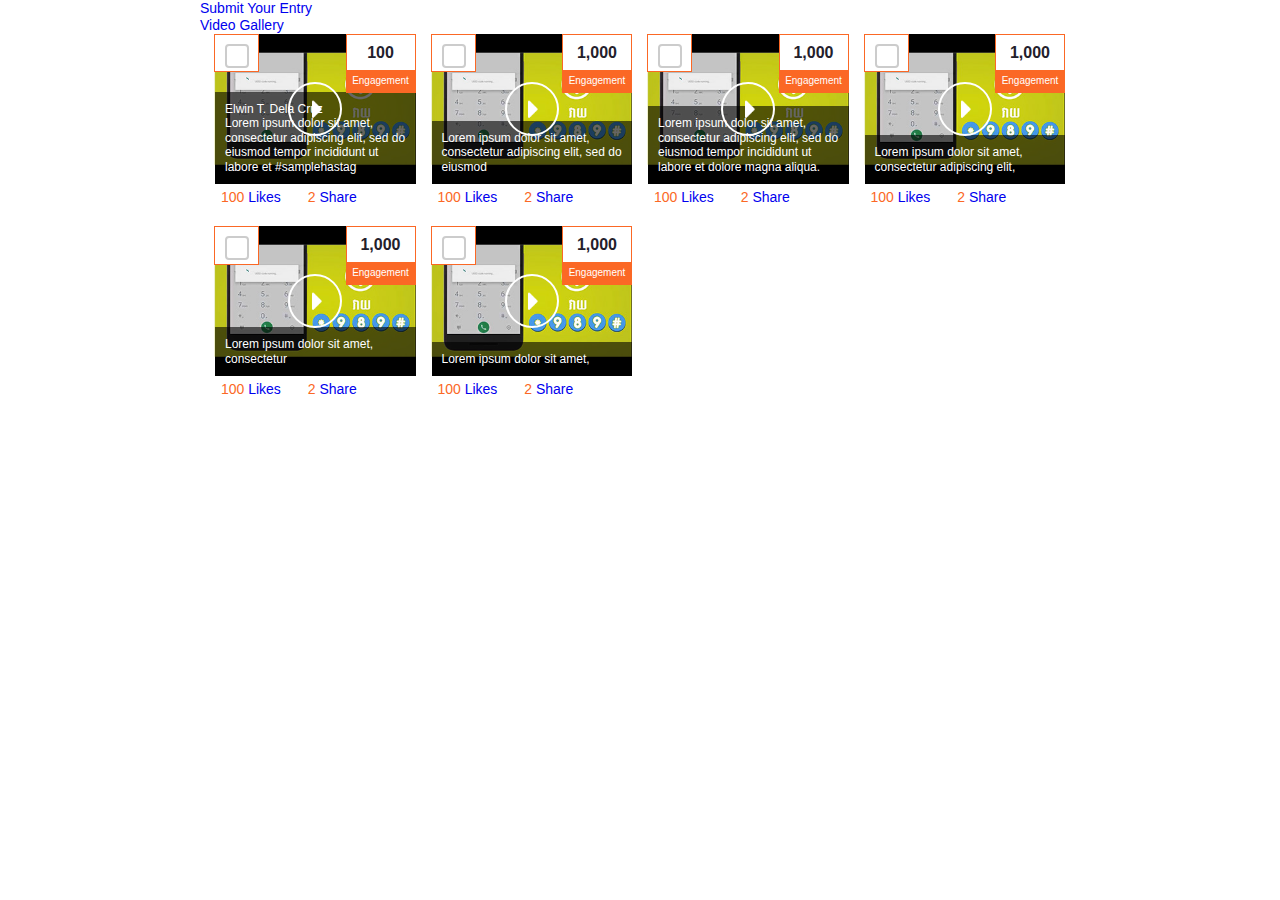
==== commit 60c032a1: "Share, Like, Submit Entry" ====
--- a/poten-cee/index.html
+++ b/poten-cee/index.html
@@ -7,7 +7,468 @@
 <meta name="description" content="">
 <meta name="viewport" content="width=device-width, initial-scale=1, maximum-scale=1">
 
-<link rel="stylesheet" href="css/style.css" media="all"/>
+<style>
+
+
+	html, body, div, span, applet, object, iframe,
+	h1, h2, h3, h4, h5, h6, p, blockquote, pre,
+	a, abbr, acronym, address, big, cite, code,
+	del, dfn, em, img, ins, kbd, q, s, samp,
+	small, strike, strong, sub, sup, tt, var,
+	b, u, i, center,
+	dl, dt, dd, ol, ul, li,
+	fieldset, form, label, legend,
+	table, caption, tbody, tfoot, thead, tr, th, td,
+	article, aside, canvas, details, embed,
+	figure, figcaption, footer, header, hgroup,
+	menu, nav, output, ruby, section, summary,
+	time, mark, audio, video {
+		margin: 0;
+		padding: 0;
+		border: 0;
+		font-size: 100%;
+		font: inherit;
+		vertical-align: baseline; }
+
+	/* HTML5 display-role reset for older browsers */
+	article, aside, details, figcaption, figure,
+	footer, header, hgroup, menu, nav, section {
+		display: block; }
+
+	body {
+		line-height: 1; }
+
+	ol, ul {
+		list-style: none; }
+
+	blockquote, q {
+		quotes: none; }
+
+	blockquote:before, blockquote:after,
+	q:before, q:after {
+		content: '';
+		content: none; }
+
+	table {
+		border-collapse: collapse;
+		border-spacing: 0; }
+
+	.container {
+		max-width: 900px;
+		margin: 0 auto;
+		padding: 0px 10px; }
+
+	* {
+		-webkit-box-sizing: border-box;
+		-moz-box-sizing: border-box;
+		box-sizing: border-box;
+	}
+
+
+	a {
+		text-decoration: none; }
+
+	body {
+		font-size: 14px;
+		font-family: 'open_sans', helvetica, arial, sans-serif;
+		line-height: 1.2;
+		color: #23202b; }
+
+
+	.video-gallery {
+		max-width: 1700px;
+		margin: 0 auto;
+		padding: 0px 15px; }
+	.video-gallery ul {
+		margin: 0 -8px; }
+	.video-gallery ul:after {
+		content: '';
+		display: block;
+		float: none;
+		clear: both; }
+	.video-gallery ul li {
+		float: left;
+		width: 20%;
+		padding: 0px 8px;
+		padding-bottom: 20px; }
+	.video-gallery ul li:nth-child(5n+1) {
+		clear: left; }
+	@media (max-width: 1400px) {
+		.video-gallery ul li {
+			width: 25%; }
+		.video-gallery ul li:nth-child(5n+1) {
+			clear: none; }
+		.video-gallery ul li:nth-child(4n+1) {
+			clear: left; } }
+	@media (max-width: 1024px) {
+		.video-gallery ul li {
+			width: 33.33%; }
+		.video-gallery ul li:nth-child(5n+1) {
+			clear: none; }
+		.video-gallery ul li:nth-child(4n+1) {
+			clear: none; }
+		.video-gallery ul li:nth-child(3n+1) {
+			clear: left; } }
+	@media (max-width: 767px) {
+		.video-gallery ul li {
+			width: 50%; }
+		.video-gallery ul li:nth-child(5n+1) {
+			clear: none; }
+		.video-gallery ul li:nth-child(4n+1) {
+			clear: none; }
+		.video-gallery ul li:nth-child(3n+1) {
+			clear: none; }
+		.video-gallery ul li:nth-child(2n+1) {
+			clear: left; } }
+	@media (max-width: 480px) {
+		.video-gallery ul li {
+			width: 100%;
+			float: none;
+			clear: both; } }
+
+	.video-gallery-cms .vg-btn {
+		padding-left: 0;
+		padding: 0; }
+
+	.video-gallery-cms .vg-wrap {
+		position: relative; }
+
+	.video-gallery-cms .vg-btn img {
+		display: none; }
+
+	.video-gallery-cms .engagement {
+		min-width: 70px;
+		border: 1px solid #fb6825;
+		padding: 0px 5px 0;
+		position: absolute;
+		right: 0;
+		top: 0;
+		background: #ffffff; }
+	.video-gallery-cms .engagement span {
+		display: block;
+		font-size: 10px;
+		font-weight: 300;
+		text-align: center;
+		background: #fb6825;
+		margin: 0px -5px;
+		color: #ffffff;
+		padding-top: 5px;
+		padding-bottom: 5px; }
+	.video-gallery-cms .engagement span.engage-value {
+		font-size: 16px;
+		font-weight: 700;
+		margin: 0;
+		padding: 8px 0;
+		background: #ffffff;
+		color: #23202b; }
+
+	.video-gallery-cms .custom-checkbox [type="checkbox"]:not(:checked) + label:before, .video-gallery-cms .custom-checkbox [type="checkbox"]:checked + label:before {
+		border: 2px solid #ccc; }
+
+	.vg-wrap:after {
+		content: '';
+		display: block;
+		float: none;
+		clear: both; }
+
+	.vg-item {
+		height: 0;
+		padding-bottom: 75%;
+		width: 100%;
+		background: #000; }
+
+	.vg-thumg {
+		position: relative;
+		height: 0;
+		padding-bottom: 75%; }
+	.vg-thumg img {
+		max-width: 100%;
+		height: auto;
+		position: absolute;
+		top: 50%;
+		left: 50%;
+		-webkit-transform: translate(-50%, -50%);
+		-moz-transform: translate(-50%, -50%);
+		-ms-transform: translate(-50%, -50%);
+		-o-transform: translate(-50%, -50%);
+		transform: translate(-50%, -50%); }
+
+	.vg-btn {
+		width: 33.33%;
+		float: left;
+		padding: 5px 0;
+		margin-top: 5px;
+		margin-right: 20px;
+		padding-left: 5px; }
+	.vg-btn img {
+		width: 18px;
+		display: inline-block;
+		vertical-align: middle;
+		position: relative;
+		top: -2px; }
+	.vg-btn span {
+		display: inline-block;
+		vertical-align: middle;
+		margin-right: 2px; }
+	.vg-btn strong {
+		color: #fb6825; }
+
+	.play-btn {
+		display: block;
+		position: relative; }
+	.play-btn:before {
+		content: '';
+		width: 50px;
+		height: 50px;
+		border: 2px solid #fff;
+		position: absolute;
+		top: 50%;
+		left: 50%;
+		z-index: 2;
+		color: #fff;
+		background: url(images/page_template/arrow.png) no-repeat center center;
+		background-size: 78%;
+		border-radius: 50%;
+		line-height: 50px;
+		text-align: center;
+		-webkit-transform: translate(-50%, -50%);
+		-moz-transform: translate(-50%, -50%);
+		-ms-transform: translate(-50%, -50%);
+		transform: translate(-50%, -50%); }
+
+	.video-holder video {
+		width: 100%;
+		height: auto;
+		display: block; }
+
+	.vg-caption {
+		background: rgba(0, 0, 0, 0.6);
+		color: #ffffff;
+		position: absolute;
+		bottom: 0;
+		left: 0;
+		width: 100%;
+		padding: 10px 10px;
+		font-size: 12px; }
+
+	#video-wrap {
+		position: fixed;
+		top: 0;
+		width: 100%;
+		height: 100%;
+		background: rgba(0, 0, 0, 0.7);
+		z-index: 1011;
+		left: 0;
+		opacity: 0;
+		visibility: hidden;
+		-webkit-transition: all 0.4s ease;
+		-o-transition: all 0.4s ease;
+		transition: all 0.4s ease; }
+	@media (max-width: 767px) {
+		#video-wrap {
+			background: white; } }
+	#video-wrap.active {
+		opacity: 1;
+		visibility: visible; }
+	#video-wrap .popup-content {
+		background: #fff;
+		max-width: 800px;
+		padding: 0px 0px 20px;
+		margin: 30px auto 0;
+		position: relative; }
+
+	.default-popup {
+		position: fixed;
+		top: 0;
+		width: 100%;
+		height: 100%;
+		background: rgba(0, 0, 0, 0.7);
+		z-index: 1011;
+		left: 0;
+		opacity: 0;
+		visibility: hidden;
+		-webkit-transition: all 0.4s ease;
+		-o-transition: all 0.4s ease;
+		transition: all 0.4s ease; }
+	.default-popup.active {
+		visibility: visible;
+		opacity: 1; }
+	.default-popup .popup-content {
+		width: 30%;
+		max-width: 420px;
+		min-width: 420px;
+		background: #ffffff;
+		position: absolute;
+		text-align: center;
+		left: 50%;
+		top: 30%;
+		overflow-y: hidden;
+		overflow-x: hidden;
+		margin-left: -210px;
+		padding: 40px 15px 40px;
+		opacity: 1;
+		z-index: 9;
+		-webkit-transform: translateY(20%);
+		-moz-transform: translateY(20%);
+		-ms-transform: translateY(20%);
+		-o-transform: translateY(20%);
+		transform: translateY(20%);
+		-webkit-transition: all 0.4s 0.3s cubic-bezier(0.215, 0.61, 0.355, 1);
+		-moz-transition: all 0.4s 0.3s cubic-bezier(0.215, 0.61, 0.355, 1);
+		-ms-transition: all 0.4s 0.3s cubic-bezier(0.215, 0.61, 0.355, 1);
+		-o-transition: all 0.4s 0.3s cubic-bezier(0.215, 0.61, 0.355, 1);
+		transition: all 0.4s 0.3s cubic-bezier(0.215, 0.61, 0.355, 1); }
+	@media (max-width: 767px) {
+		.default-popup .popup-content {
+			min-width: auto;
+			width: 100%;
+			margin-left: 0;
+			left: 0;
+			padding: 25px 15px; } }
+	.default-popup .popup-content h2 {
+		text-align: left;
+		margin-bottom: 5px;
+		font-size: 16px;
+		font-weight: 700; }
+	.default-popup .popup-content p {
+		font-size: 12px;
+		padding-bottom: 10px;
+		text-align: left; }
+
+	.p-btn-wrapper {
+		margin-top: 20px; }
+
+	.btn-wrapper {
+		padding: 10px 0 0;
+		clear: both;
+		float: none; }
+	.btn-wrapper .btn {
+		padding: 8px 15px;
+		font-size: 12px; }
+
+	.btn {
+		display: inline-block;
+		padding: 10px 25px;
+		color: #fff;
+		background: #fb6825;
+		border-radius: 3px; }
+	.btn.btn-ghost {
+		background: transparent;
+		color: #23202b;
+		padding: 10px 15px; }
+	.btn.btn-green {
+		background: #008a47; }
+	.btn.btn-red {
+		background: #e32d33; }
+	.btn.btn-large {
+		padding: 14px 35px;
+		font-size: 24px;
+		margin-top: 30px;
+		margin-bottom: 30px; }
+
+	.close-video {
+		font-size: 16px;
+		width: 25px;
+		height: 25px;
+		background: #fff;
+		display: block;
+		top: 0;
+		right: 0;
+		line-height: 25px;
+		position: absolute;
+		z-index: 2;
+		text-align: center; }
+	.close-video img {
+		max-width: 100%;
+		height: auto;
+		display: block; }
+
+	.custom-checkbox [type="checkbox"]:not(:checked),
+	.custom-checkbox [type="checkbox"]:checked {
+		position: absolute;
+		left: -9999px; }
+
+	.custom-checkbox [type="checkbox"]:not(:checked) + label,
+	.custom-checkbox [type="checkbox"]:checked + label {
+		position: relative;
+		padding-left: 30px;
+		cursor: pointer;
+		font-size: 13px;
+		padding-top: 2px; }
+
+	/* checkbox aspect */
+	.custom-checkbox [type="checkbox"]:not(:checked) + label:before,
+	.custom-checkbox [type="checkbox"]:checked + label:before {
+		content: '';
+		position: absolute;
+		left: 0;
+		top: 0;
+		width: 20px;
+		height: 20px;
+		border: 1px solid #ccc;
+		background: #fff;
+		border-radius: 4px; }
+
+	.error .custom-checkbox [type="checkbox"]:not(:checked) + label:before,
+	.error .custom-checkbox [type="checkbox"]:checked + label:before {
+		border: 1px solid #da1d23; }
+
+	/* checked mark aspect */
+	.custom-checkbox [type="checkbox"]:not(:checked) + label:after,
+	.custom-checkbox [type="checkbox"]:checked + label:after {
+		content: '✔';
+		position: absolute;
+		top: 4px;
+		left: 5px;
+		font-size: 16px;
+		line-height: 0.8;
+		color: #09ad7e;
+		-webkit-transition: all .2s;
+		-o-transition: all .2s;
+		transition: all .2s; }
+
+	/* checked mark aspect changes */
+	.custom-checkbox [type="checkbox"]:not(:checked) + label:after {
+		opacity: 0;
+		-webkit-transform: scale(0);
+		-ms-transform: scale(0);
+		transform: scale(0); }
+
+	.custom-checkbox [type="checkbox"]:checked + label:after {
+		opacity: 1;
+		-webkit-transform: scale(1);
+		-ms-transform: scale(1);
+		transform: scale(1); }
+
+	/* disabled checkbox */
+	.custom-checkbox [type="checkbox"]:disabled:not(:checked) + label:before,
+	.custom-checkbox [type="checkbox"]:disabled:checked + label:before {
+		-webkit-box-shadow: none;
+		box-shadow: none;
+		border-color: #bbb;
+		background-color: #ddd; }
+
+	.custom-checkbox [type="checkbox"]:disabled:checked + label:after {
+		color: #999; }
+
+	.custom-checkbox [type="checkbox"]:disabled + label {
+		color: #aaa; }
+
+
+
+	.floating-checkbox {
+		position: absolute;
+		top: 0;
+		left: -1px;
+		background: #fff;
+		padding: 10px;
+		width: 45px;
+		border: 1px solid #fb6825; }
+	.floating-checkbox .custom-checkbox {
+		margin-top: 0;
+		margin-left: 0; }
+
+</style>
 
 <!--[if lt IE 9]> <script src="js/css3-mediaqueries.js"></script> <![endif]-->
 <script src="js/html5.js"></script>
